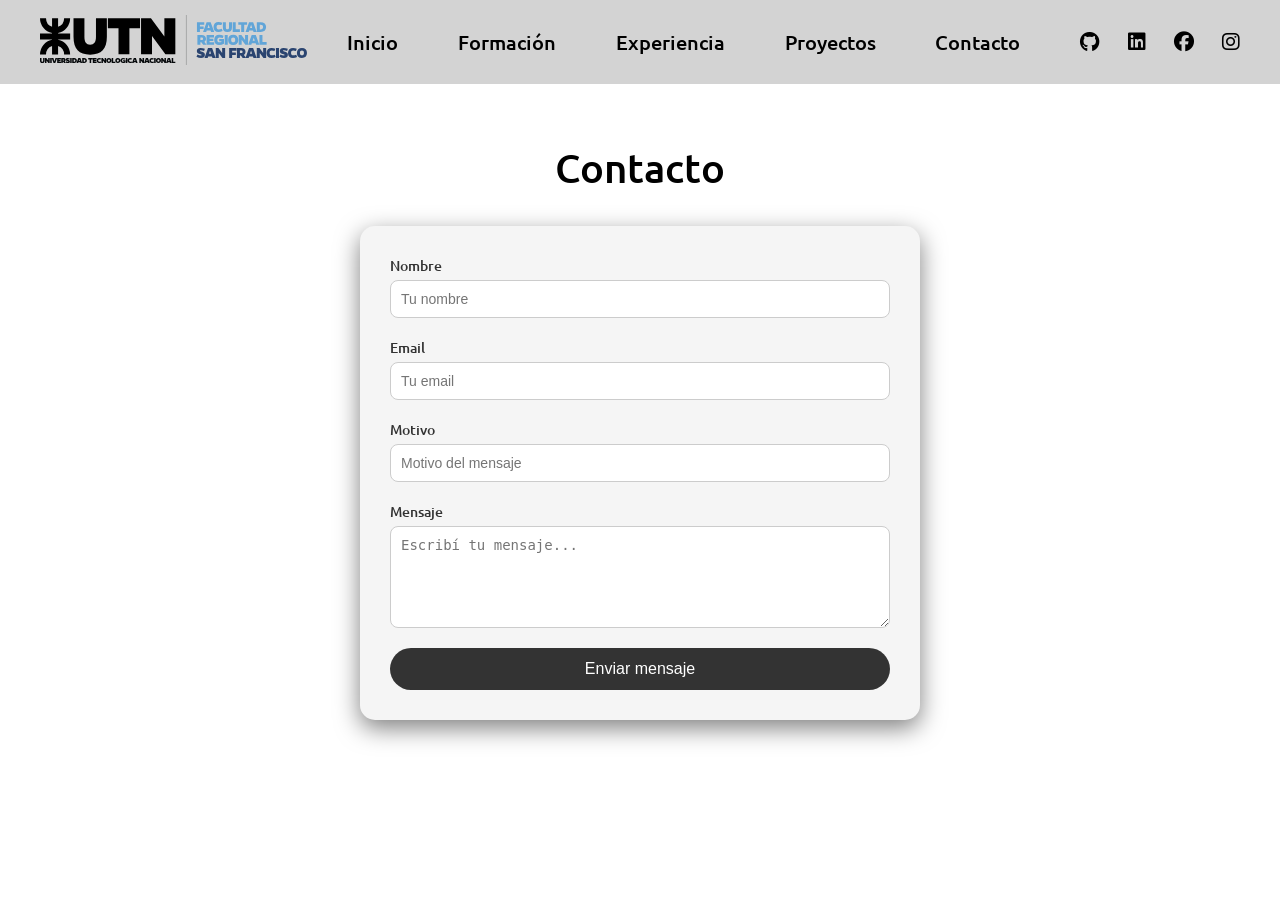
==== contacto.html @ 6164f5e6 "Contacto finalizado" ====
<!DOCTYPE html>
<html lang="es">
    <head>
        <title>Juancito Pérez | Estudiante Universitario</title>
        <link rel="stylesheet" href="/estilos/styles.css">
        <link rel="stylesheet" href="https://cdnjs.cloudflare.com/ajax/libs/font-awesome/6.5.0/css/all.min.css">

        <link rel="preconnect" href="https://fonts.googleapis.com">
        <link rel="preconnect" href="https://fonts.gstatic.com" crossorigin>
        <link href="https://fonts.googleapis.com/css2?family=Ubuntu:ital,wght@0,300;0,400;0,500;0,700;1,300;1,400;1,500;1,700&display=swap" rel="stylesheet">

    </head>
    <body>
        <header class="header">
        <div class="logo">
            <img src="imágenes/logos/logoutn.svg" alt="Logo UTN">
        </div>
        <nav class="nav">
            <a href="index.html">Inicio</a>
            <a href="formacion.html">Formación</a>
            <a href="experiencia.html">Experiencia</a>
            <a href="proyectos.html">Proyectos</a>
            <a href="contacto.html">Contacto</a>
        </nav>
        <div class="social">
            <a class = "fa-brands fa-github" href="https://github.com"></a>
            <a class = "fa-brands fa-linkedin" href="https://linkedin.com"></a>
            <a class = "fa-brands fa-facebook" href="https://facebook.com"></a>
            <a class = "fa-brands fa-instagram" href="https://instagram.com"></a>
        </div>
    </header>
    <section class="contacto">

    <h2 class="titulo-seccion">Contacto</h2>

    <div class="contenedor-formulario">
        <form class="formulario">

        <div class="grupo">
            <label>Nombre</label>
            <input type="text" placeholder="Tu nombre" required>
        </div>

        <div class="grupo">
            <label>Email</label>
            <input type="email" placeholder="Tu email" required>
        </div>

        <div class="grupo">
            <label>Motivo</label>
            <input type="text" placeholder="Motivo del mensaje" required>
        </div>

        <div class="grupo">
            <label>Mensaje</label>
            <textarea rows="5" placeholder="Escribí tu mensaje..." required></textarea>
        </div>

        <button type="submit" class="btn-enviar">Enviar mensaje</button>

        </form>
        </div>

    </section>
    </body>
---- estilos/styles.css ----
.header{
    display: flex;
    flex-direction: row;
    background: lightgrey;
    justify-content: center;
    padding: 15px 40px;
    align-items: center;
}

.logo{
    flex-grow: 1;
}
.logo img{
    height: 50px;
}
.nav {
  display: flex;
  gap: 30px;
  flex-grow: 3;
  align-items: center;
  justify-content: space-between;
  margin-right: 5%;
}

.nav a{
  color: black;
  text-decoration: none;
  font-size: 20px;
  transition: 0.3s;
}

.nav a:hover {
  color: white
}
.social {
  display: flex;
  gap: 15px;
  flex-grow: 1;
  justify-content: space-between;
}

.social a {
    color: black;
    text-decoration: none;
    font-size: 20px;
    transition: 0.3s;
}

.social a:hover {
  color: white;
}
body{
    margin: 0px;
}
.inicio {
  display: flex;
  align-items: center;
  justify-content: center;
  padding: 80px 60px;
  gap: 15%;
}

.inicio-texto {
  max-width: 500px;
}


.inicio-texto h1 {
  font-size: 70px;
  margin: 0;
  color: #333;
}

.inicio-texto h2 {
  margin: 15px 0;
  font-size: 38px;
  letter-spacing: 1px;
  color: #777;
}

.inicio-texto p {
  font-size: 20px;
  color: #555;
  line-height: 1.6;
}

.inicio-imagen img {
  max-width: 500px;
}

.contenedor-doble {
  display: flex;
  gap: 40px;
  padding: 2% 8%;
  background-color: white;
  position: relative;
}

.contenedor-doble::before {
  content: "";
  position: absolute;
  top: 10%;
  bottom: 5%;
  left: 50%;
  width: 1px;
  background-color: #ddd;
}
.contenido h3{
  font-size: 24px;
}
.contenido span{
  font-size: 18px;
}
.columna {
  flex: 1;
}

.titulo-seccion{
  font-size: 40px;
  
}

.lista-formacion,
.lista-habilidades {
  display: flex;
  flex-direction: column;
  gap: 30px;
}
.item-formacion {
  display: flex;
  align-items: flex-start;
  gap: 20px;
  background: #f5f5f5;
  padding: 20px;
  border-radius: 10px;
  transition: 0.3s;
  box-shadow: 0 0px 10px rgba(0, 0, 0, 0.2);
}

.item-formacion:hover {
  transform: translateY(-5px);
}
.item-habilidad {
  display: flex;
  align-items: flex-start;
  gap: 20px;
  background: #f5f5f5;
  padding: 20px;
  border-radius: 10px;
  transition: 0.3s;
  box-shadow: 0 0px 10px rgba(0, 0, 0, 0.2);
}

.item-habilidad:hover {
  transform: translateY(-5px);
}
.icono {
  font-size: 24px;
  color: #555;
  min-width: 40px;
}
.portfolio {
  margin-top: 2.5%;
  padding: 0 5% 5%;
  background-color: #ffffff;
}

.portfolio .titulo-seccion {
  font-size: 48px;
  margin-bottom: 5%;
  margin-left: 4.5%;
}

.grid-portfolio {
  display: flex;
  gap: 40px;
  justify-content: center;
  align-items: stretch;
}

.card-proyecto {
  width: 380px; 
  background: #f5f5f5;
  border-radius: 15px;
  overflow: hidden;
  transition: 0.3s;
  display: flex;
  flex-direction: column;
  box-shadow: 0 8px 20px rgba(0, 0, 0.5, 0.3);
}

.card-proyecto:hover {
  transform: translateY(-10px);
}

.card-proyecto img {
  width: 100%;
  height: 220px; 
  object-fit: cover;
}

.info-proyecto {
  padding: 25px;
  display: flex;
  flex-direction: column;
  justify-content: space-between;
  flex-grow: 1;
}

.info-proyecto h3 {
  margin: 0;
  font-size: 22px;
}

.info-proyecto p {
  font-size: 16px;
  margin: 15px 0;
}

.info-proyecto a {
  margin-top: auto;
  font-size: 16px;
  text-decoration: none;
  color: black;
}

.experiencia {
  padding: 0% 10%;
  background-color: white;
}

.experiencia .titulo-seccion {
  font-size: 48px;
  margin-bottom: 3%;
  color: #333;
}

.lista-experiencia {
  display: flex;
  flex-direction: column;
  gap: 30px;
}

.item-experiencia {
  display: flex;
  align-items: flex-start;
  gap: 20px;
  background: #f5f5f5;
  padding: 20px;
  border-radius: 15px;
  transition: 0.3s;
  box-shadow: 0 0px 10px rgba(0, 0, 0, 0.2);
}

.item-experiencia:hover {
  transform: translateY(-5px);
  box-shadow: 0 12px 25px rgba(0, 0, 0, 0.12);
}

.item-experiencia .icono {
  font-size: 26px;
  color: #555;
  min-width: 40px;
  margin-top: 4px;
}

.item-experiencia .contenido h3 {
  margin: 0;
  font-size: 22px;
  color: #333;
}

.item-experiencia .contenido span {
  display: block;
  margin-top: 6px;
  font-size: 14px;
  color: #777;
}

.item-experiencia .contenido p {
  margin-top: 10px;
  font-size: 16px;
  color: #555;
  line-height: 1.6;
}

h2,h3,h4,p,span,body,h1 {
  font-family: "Ubuntu", sans-serif;
  font-weight: 500;
  font-style: normal;
}


.contacto {
  padding: 2% 2%;
  background-color: #ffffff;
  text-align: center;
}


.contenedor-formulario {
  display: flex;
  justify-content: center;
}

.formulario {
  background: #f5f5f5;
  padding: 30px;
  border-radius: 15px;
  width: 100%;
  max-width: 500px;
  box-shadow: 0 8px 25px rgba(0, 0, 0, 0.5);
}

.grupo {
  display: flex;
  flex-direction: column;
  text-align: left;
  margin-bottom: 20px;
}

.grupo label {
  margin-bottom: 5px;
  font-size: 14px;
  color: #333;
}

.grupo input,
.grupo select,
.grupo textarea {
  padding: 10px;
  border-radius: 8px;
  border: 1px solid #ccc;
  font-size: 14px;
  outline: none;
  transition: 0.3s;
}

.grupo input:focus,
.grupo select:focus,
.grupo textarea:focus {
  border-color: #777;
}

.btn-enviar {
  width: 100%;
  padding: 12px;
  border: none;
  border-radius: 30px;
  background-color: #333;
  color: white;
  font-size: 16px;
  cursor: pointer;
  transition: 0.3s;
}

.btn-enviar:hover {
  background-color: #555;
}
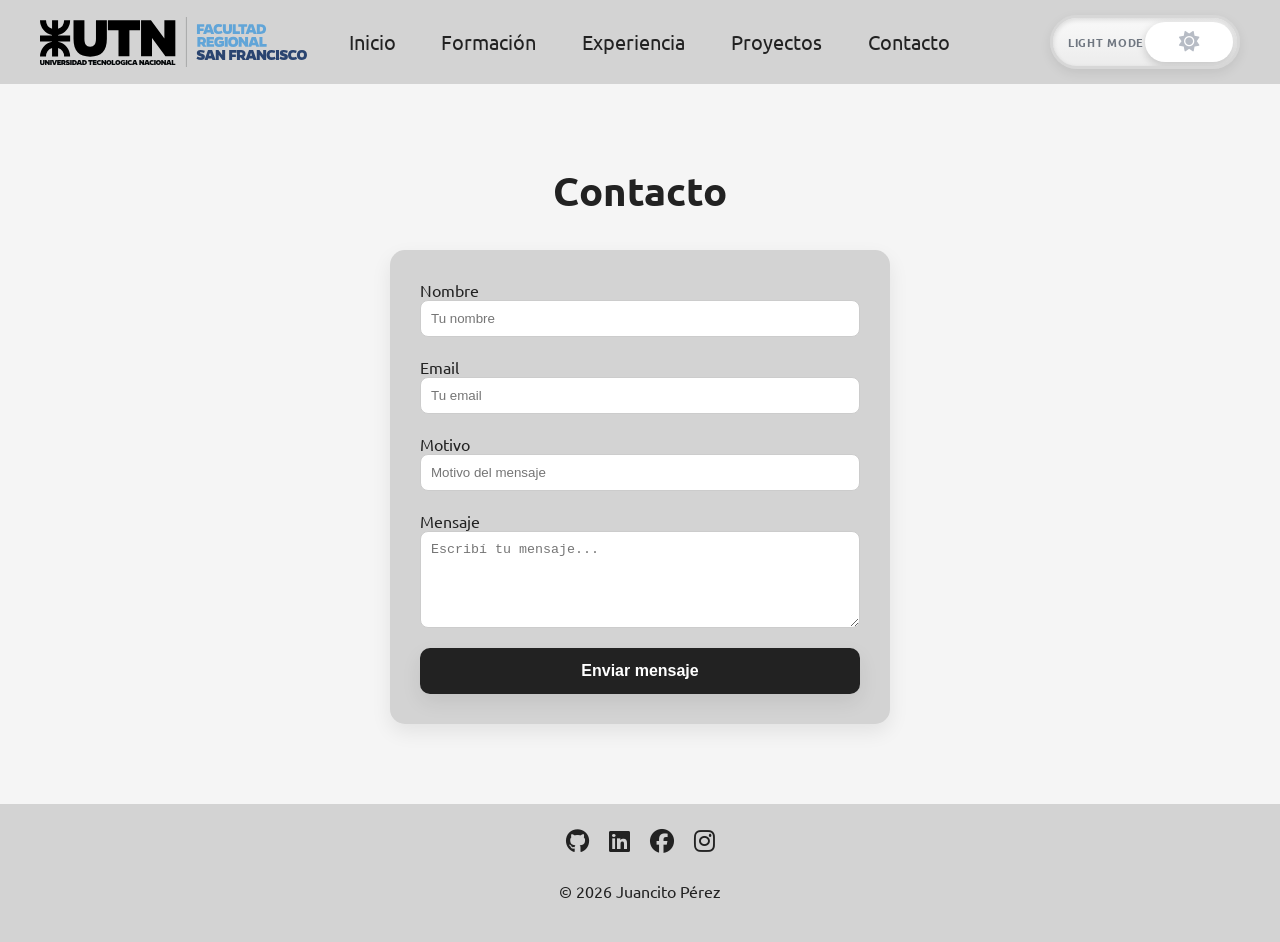
==== commit 391d82eb: "Contacto terminado" ====
--- a/contacto.html
+++ b/contacto.html
@@ -11,7 +11,9 @@
 
     </head>
     <body>
-        <header class="header">
+      <input type="checkbox" id="theme-toggle" class="theme-toggle">
+    <div class="page">
+    <header class="header">
         <div class="logo">
             <img src="imágenes/logos/logoutn.svg" alt="Logo UTN">
         </div>
@@ -22,38 +24,41 @@
             <a href="proyectos.html">Proyectos</a>
             <a href="contacto.html">Contacto</a>
         </nav>
-        <div class="social">
-            <a class = "fa-brands fa-github" href="https://github.com"></a>
-            <a class = "fa-brands fa-linkedin" href="https://linkedin.com"></a>
-            <a class = "fa-brands fa-facebook" href="https://facebook.com"></a>
-            <a class = "fa-brands fa-instagram" href="https://instagram.com"></a>
-        </div>
+       <label for="theme-toggle" class="theme-switch">
+            <span class="theme-switch__text theme-switch__text--light">LIGHT MODE</span>
+            <span class="theme-switch__text theme-switch__text--dark">DARK MODE</span>
+
+            <span class="theme-switch__thumb">
+                <i class="fa-solid fa-sun theme-icon theme-icon--sun"></i>
+                <i class="fa-solid fa-moon theme-icon theme-icon--moon"></i>
+            </span>
+        </label>
     </header>
     <section class="contacto">
 
     <h2 class="titulo-seccion">Contacto</h2>
 
     <div class="contenedor-formulario">
-        <form class="formulario">
+        <form class="formulario" action="https://formspree.io/f/xpqoeave" method="POST">
 
         <div class="grupo">
             <label>Nombre</label>
-            <input type="text" placeholder="Tu nombre" required>
+            <input type="text" name="nombre" placeholder="Tu nombre" required>
         </div>
 
         <div class="grupo">
             <label>Email</label>
-            <input type="email" placeholder="Tu email" required>
+            <input type="email" name="email"placeholder="Tu email" required>
         </div>
 
         <div class="grupo">
             <label>Motivo</label>
-            <input type="text" placeholder="Motivo del mensaje" required>
+            <input type="text" name="motivo" placeholder="Motivo del mensaje" required>
         </div>
 
         <div class="grupo">
             <label>Mensaje</label>
-            <textarea rows="5" placeholder="Escribí tu mensaje..." required></textarea>
+            <textarea rows="5" name="mensaje" placeholder="Escribí tu mensaje..." required></textarea>
         </div>
 
         <button type="submit" class="btn-enviar">Enviar mensaje</button>
@@ -62,4 +67,15 @@
         </div>
 
     </section>
-    </body>+    <footer class="footer">
+        <div class="footer-redes">
+            <a class="fa-brands fa-github" href="https://github.com" target="_blank"></a>
+            <a class="fa-brands fa-linkedin" href="https://linkedin.com" target="_blank"></a>
+            <a class="fa-brands fa-facebook" href="https://facebook.com" target="_blank"></a>
+            <a class="fa-brands fa-instagram" href="https://instagram.com" target="_blank"></a>
+        </div>
+        <p>© 2026 Juancito Pérez</p>
+    </footer>
+    </div>
+    </body>
+    </html>
--- a/estilos/styles.css
+++ b/estilos/styles.css
@@ -1,18 +1,61 @@
-.header{
-    display: flex;
-    flex-direction: row;
-    background: lightgrey;
-    justify-content: center;
-    padding: 15px 40px;
-    align-items: center;
-}
-
-.logo{
-    flex-grow: 1;
-}
-.logo img{
-    height: 50px;
-}
+/* VARIABLES */
+:root {
+  --texto: #222222;
+  --section-fondo: #f5f5f5;
+  --header-fondo: lightgrey;
+  --card-bg: #ffffff;
+  --shadow: 0 8px 20px rgba(0, 0, 0, 0.08);
+}
+
+/* RESET */
+*,
+*::before,
+*::after {
+  box-sizing: border-box;
+}
+
+body {
+  margin: 0;
+  font-family: 'Ubuntu', sans-serif;
+  overflow-x: hidden;
+}
+
+img {
+  max-width: 100%;
+  height: auto;
+  display: block;
+}
+
+/* CONTENEDOR GENERAL */
+.page {
+  min-height: 100vh;
+  background: var(--section-fondo);
+  color: var(--texto);
+  transition: 0.3s;
+}
+
+/* HEADER */
+.header {
+  display: flex;
+  flex-direction: row;
+  background: var(--header-fondo);
+  justify-content: center;
+  padding: 15px 40px;
+  align-items: center;
+  transition: 0.3s;
+  gap: 20px;
+}
+
+.logo {
+  flex-grow: 1;
+  min-width: 0;
+}
+
+.logo img {
+  height: 50px;
+  width: auto;
+}
+
 .nav {
   display: flex;
   gap: 30px;
@@ -20,173 +63,205 @@
   align-items: center;
   justify-content: space-between;
   margin-right: 5%;
-}
-
-.nav a{
-  color: black;
+  min-width: 0;
+  flex-wrap: wrap;
+}
+
+.nav a {
+  color: var(--texto);
   text-decoration: none;
   font-size: 20px;
   transition: 0.3s;
+  white-space: nowrap;
 }
 
 .nav a:hover {
-  color: white
-}
+  opacity: 0.6;
+}
+
 .social {
   display: flex;
   gap: 15px;
   flex-grow: 1;
   justify-content: space-between;
+  min-width: 0;
+  flex-wrap: wrap;
 }
 
 .social a {
-    color: black;
-    text-decoration: none;
-    font-size: 20px;
-    transition: 0.3s;
+  color: var(--texto);
+  font-size: 20px;
+  transition: 0.3s;
+  white-space: nowrap;
 }
 
 .social a:hover {
-  color: white;
-}
-body{
-    margin: 0px;
-}
+  opacity: 0.6;
+}
+
+/* BOTÓN DARK MODE */
+.theme-toggle {
+  display: none;
+}
+
+.theme-btn {
+  margin-left: 20px;
+  cursor: pointer;
+  font-size: 20px;
+  color: var(--texto);
+}
+
+/* INICIO */
 .inicio {
   display: flex;
   align-items: center;
   justify-content: center;
   padding: 80px 60px;
   gap: 15%;
+  background: var(--section-fondo);
 }
 
 .inicio-texto {
   max-width: 500px;
-}
-
+  min-width: 0;
+}
 
 .inicio-texto h1 {
   font-size: 70px;
   margin: 0;
-  color: #333;
 }
 
 .inicio-texto h2 {
   margin: 15px 0;
   font-size: 38px;
-  letter-spacing: 1px;
   color: #777;
 }
 
 .inicio-texto p {
   font-size: 20px;
-  color: #555;
   line-height: 1.6;
+}
+
+.inicio-imagen {
+  display: flex;
+  justify-content: center;
+  align-items: center;
 }
 
 .inicio-imagen img {
   max-width: 500px;
-}
-
+  width: 100%;
+}
+
+.experiencia,
+.portfolio {
+  padding: 5%;
+  background-color: var(--section-fondo);
+}
+
+/* CONTENEDOR DOBLE */
 .contenedor-doble {
   display: flex;
   gap: 40px;
-  padding: 2% 8%;
-  background-color: white;
+  padding: 80px 60px;
+  background: var(--section-fondo);
   position: relative;
 }
 
 .contenedor-doble::before {
   content: "";
   position: absolute;
-  top: 10%;
-  bottom: 5%;
+  top: 80px;
+  bottom: 80px;
   left: 50%;
   width: 1px;
-  background-color: #ddd;
-}
-.contenido h3{
-  font-size: 24px;
-}
-.contenido span{
-  font-size: 18px;
-}
+  background-color: #ccc;
+}
+
 .columna {
   flex: 1;
-}
-
-.titulo-seccion{
+  min-width: 0;
+}
+
+/* TÍTULOS */
+.titulo-seccion {
   font-size: 40px;
-  
-}
-
+  margin-top: 0;
+}
+
+/* LISTAS */
 .lista-formacion,
-.lista-habilidades {
+.lista-habilidades,
+.lista-experiencia {
   display: flex;
   flex-direction: column;
   gap: 30px;
 }
-.item-formacion {
-  display: flex;
-  align-items: flex-start;
+
+/* ITEMS */
+.item-formacion,
+.item-habilidad,
+.item-experiencia {
+  display: flex;
   gap: 20px;
-  background: #f5f5f5;
+  background: var(--card-bg);
   padding: 20px;
-  border-radius: 10px;
+  border-radius: 15px;
   transition: 0.3s;
-  box-shadow: 0 0px 10px rgba(0, 0, 0, 0.2);
-}
-
-.item-formacion:hover {
+  box-shadow: var(--shadow);
+}
+
+.item-formacion:hover,
+.item-habilidad:hover,
+.item-experiencia:hover {
   transform: translateY(-5px);
 }
-.item-habilidad {
-  display: flex;
-  align-items: flex-start;
-  gap: 20px;
-  background: #f5f5f5;
-  padding: 20px;
-  border-radius: 10px;
-  transition: 0.3s;
-  box-shadow: 0 0px 10px rgba(0, 0, 0, 0.2);
-}
-
-.item-habilidad:hover {
-  transform: translateY(-5px);
-}
+
+/* ICONOS */
 .icono {
   font-size: 24px;
-  color: #555;
   min-width: 40px;
 }
+
+/* CONTENIDO */
+.contenido h3 {
+  margin: 0;
+  font-size: 22px;
+}
+
+.contenido span {
+  font-size: 14px;
+  color: #777;
+}
+
+.contenido p {
+  margin-top: 8px;
+  font-size: 16px;
+}
+
+/* PORTFOLIO */
 .portfolio {
-  margin-top: 2.5%;
-  padding: 0 5% 5%;
-  background-color: #ffffff;
-}
-
-.portfolio .titulo-seccion {
-  font-size: 48px;
-  margin-bottom: 5%;
-  margin-left: 4.5%;
+  padding: 60px 80px;
+  background: var(--section-fondo);
 }
 
 .grid-portfolio {
   display: flex;
   gap: 40px;
   justify-content: center;
-  align-items: stretch;
+  flex-wrap: wrap;
 }
 
 .card-proyecto {
-  width: 380px; 
-  background: #f5f5f5;
+  width: 380px;
+  max-width: 100%;
+  background: var(--card-bg);
   border-radius: 15px;
   overflow: hidden;
   transition: 0.3s;
   display: flex;
   flex-direction: column;
-  box-shadow: 0 8px 20px rgba(0, 0, 0.5, 0.3);
+  box-shadow: var(--shadow);
 }
 
 .card-proyecto:hover {
@@ -195,7 +270,7 @@
 
 .card-proyecto img {
   width: 100%;
-  height: 220px; 
+  height: 220px;
   object-fit: cover;
 }
 
@@ -203,7 +278,6 @@
   padding: 25px;
   display: flex;
   flex-direction: column;
-  justify-content: space-between;
   flex-grow: 1;
 }
 
@@ -213,103 +287,34 @@
 }
 
 .info-proyecto p {
-  font-size: 16px;
   margin: 15px 0;
 }
 
 .info-proyecto a {
   margin-top: auto;
-  font-size: 16px;
   text-decoration: none;
-  color: black;
-}
-
-.experiencia {
-  padding: 0% 10%;
-  background-color: white;
-}
-
-.experiencia .titulo-seccion {
-  font-size: 48px;
-  margin-bottom: 3%;
-  color: #333;
-}
-
-.lista-experiencia {
-  display: flex;
-  flex-direction: column;
-  gap: 30px;
-}
-
-.item-experiencia {
-  display: flex;
-  align-items: flex-start;
-  gap: 20px;
-  background: #f5f5f5;
-  padding: 20px;
-  border-radius: 15px;
-  transition: 0.3s;
-  box-shadow: 0 0px 10px rgba(0, 0, 0, 0.2);
-}
-
-.item-experiencia:hover {
-  transform: translateY(-5px);
-  box-shadow: 0 12px 25px rgba(0, 0, 0, 0.12);
-}
-
-.item-experiencia .icono {
-  font-size: 26px;
-  color: #555;
-  min-width: 40px;
-  margin-top: 4px;
-}
-
-.item-experiencia .contenido h3 {
-  margin: 0;
-  font-size: 22px;
-  color: #333;
-}
-
-.item-experiencia .contenido span {
-  display: block;
-  margin-top: 6px;
-  font-size: 14px;
-  color: #777;
-}
-
-.item-experiencia .contenido p {
-  margin-top: 10px;
-  font-size: 16px;
-  color: #555;
-  line-height: 1.6;
-}
-
-h2,h3,h4,p,span,body,h1 {
-  font-family: "Ubuntu", sans-serif;
-  font-weight: 500;
-  font-style: normal;
-}
-
-
+  color: var(--texto);
+}
+
+/* CONTACTO */
 .contacto {
-  padding: 2% 2%;
-  background-color: #ffffff;
+  padding: 80px 20px;
+  background: var(--section-fondo);
   text-align: center;
 }
 
-
 .contenedor-formulario {
   display: flex;
   justify-content: center;
 }
 
 .formulario {
-  background: #f5f5f5;
+  background: var(--header-fondo);
   padding: 30px;
   border-radius: 15px;
   width: 100%;
   max-width: 500px;
-  box-shadow: 0 8px 25px rgba(0, 0, 0, 0.5);
+  box-shadow: var(--shadow);
 }
 
 .grupo {
@@ -317,12 +322,6 @@
   flex-direction: column;
   text-align: left;
   margin-bottom: 20px;
-}
-
-.grupo label {
-  margin-bottom: 5px;
-  font-size: 14px;
-  color: #333;
 }
 
 .grupo input,
@@ -331,29 +330,528 @@
   padding: 10px;
   border-radius: 8px;
   border: 1px solid #ccc;
-  font-size: 14px;
-  outline: none;
+  width: 100%;
+}
+
+/* DARK MODE */
+.theme-toggle:checked ~ .page {
+  --texto: #f2f2f2;
+  --section-fondo: #1a1a1a;
+  --header-fondo: #1f1f1f;
+  --card-bg: #242424;
+  --shadow: 0 8px 20px rgba(0, 0, 0, 0.4);
+}
+
+/* BOTÓN DARK MODE */
+.theme-toggle {
+  display: none;
+}
+
+.theme-switch {
+  width: clamp(140px, 18vw, 190px);
+  height: clamp(42px, 5vw, 54px);
+  border-radius: 999px;
+  position: relative;
+  display: flex;
+  align-items: center;
+  justify-content: space-between;
+  padding: 0 14px;
+  cursor: pointer;
+  overflow: hidden;
+  margin-left: 20px;
+  border: 3px solid #d7d7d7;
+  background: linear-gradient(180deg, #f9f9f9, #ececec);
+  box-shadow: inset 0 2px 5px rgba(0, 0, 0, 0.12), 0 4px 12px rgba(0, 0, 0, 0.08);
+  transition: 0.35s ease;
+  flex-shrink: 0;
+  box-sizing: border-box;
+}
+
+.theme-switch__text {
+  position: relative;
+  z-index: 3;
+  width: 50%;
+  font-size: clamp(8px, 0.9vw, 11px);
+  font-weight: 700;
+  letter-spacing: 0.7px;
+  line-height: 1;
+  user-select: none;
+  transition: 0.3s ease;
+  text-align: center;
+}
+
+.theme-switch__text--light {
+  color: #6f7680;
+}
+
+.theme-switch__text--dark {
+  color: transparent;
+}
+
+/* thumb */
+.theme-switch__thumb {
+  position: absolute;
+  top: 4px;
+  left: calc(50% + 0px);
+  width: calc(50% - 4px);
+  height: calc(100% - 8px);
+  border-radius: 999px;
+  background: #ffffff;
+  display: flex;
+  align-items: center;
+  justify-content: center;
+  box-shadow: 0 3px 8px rgba(0, 0, 0, 0.18);
+  transition: 0.35s ease;
+  z-index: 2;
+  box-sizing: border-box;
+}
+
+.theme-icon {
+  position: absolute;
+  font-size: clamp(16px, 1.6vw, 22px);
+  transition: 0.25s ease;
+}
+
+.theme-icon--sun {
+  color: #b7bcc5;
+  opacity: 1;
+  transform: scale(1);
+}
+
+.theme-icon--moon {
+  color: #b7bcc5;
+  opacity: 0;
+  transform: scale(0.7);
+}
+
+/* ESTADO ACTIVO: DARK MODE */
+.theme-toggle:checked ~ .page .theme-switch {
+  background: linear-gradient(180deg, #2b2f36, #1c1f25);
+  border-color: #111319;
+}
+
+.theme-toggle:checked ~ .page .theme-switch__thumb {
+  left: 4px;
+  background: #343946;
+}
+
+.theme-toggle:checked ~ .page .theme-switch__text--light {
+  color: transparent;
+}
+
+.theme-toggle:checked ~ .page .theme-switch__text--dark {
+  color: #f2f2f2;
+}
+
+.theme-toggle:checked ~ .page .theme-icon--sun {
+  opacity: 0;
+  transform: scale(0.7);
+}
+
+.theme-toggle:checked ~ .page .theme-icon--moon {
+  opacity: 1;
+  transform: scale(1);
+}
+
+/* FOOTER */
+.footer {
+  background: var(--header-fondo);
+  padding: 25px 40px;
+  display: flex;
+  flex-direction: column;
+  align-items: center;
+  gap: 12px;
+}
+
+.footer-redes {
+  display: flex;
+  gap: 20px;
+  align-items: center;
+  justify-content: center;
+  flex-wrap: wrap;
+}
+
+.footer-redes a {
+  color: var(--texto);
+  font-size: 24px;
+  text-decoration: none;
   transition: 0.3s;
 }
 
-.grupo input:focus,
-.grupo select:focus,
-.grupo textarea:focus {
-  border-color: #777;
-}
-
+.footer-redes a:hover {
+  opacity: 0.65;
+  transform: translateY(-2px);
+}
 .btn-enviar {
   width: 100%;
-  padding: 12px;
+  padding: 14px;
   border: none;
-  border-radius: 30px;
-  background-color: #333;
-  color: white;
+  border-radius: 10px;
+  background: var(--texto);
+  color: var(--card-bg);
   font-size: 16px;
+  font-weight: 600;
   cursor: pointer;
-  transition: 0.3s;
-}
-
+  transition: 0.3s ease;
+  box-shadow: var(--shadow);
+}
+
+/* hover */
 .btn-enviar:hover {
-  background-color: #555;
+  transform: translateY(-2px);
+  opacity: 0.9;
+} 
+/* RESPONSIVE */
+@media (max-width: 1200px) {
+  .inicio {
+    gap: 10%;
+    padding: 70px 40px;
+  }
+
+  .inicio-texto h1 {
+    font-size: 62px;
+  }
+
+  .inicio-texto h2 {
+    font-size: 34px;
+  }
+
+  .inicio-imagen img {
+    max-width: 430px;
+  }
+
+  .grid-portfolio {
+    gap: 30px;
+  }
+
+  .card-proyecto {
+    width: 340px;
+  }
+
+  .portfolio {
+    padding: 50px 40px;
+  }
+}
+
+@media (max-width: 992px) {
+  .header {
+    flex-wrap: wrap;
+    justify-content: space-between;
+    padding: 12px 20px;
+  }
+
+  .logo {
+    order: 1;
+    flex: 1 1 auto;
+  }
+
+  .theme-switch {
+    order: 2;
+    margin-left: 0;
+  }
+
+  .nav {
+    order: 3;
+    flex: 1 1 100%;
+    justify-content: center;
+    gap: 20px;
+    margin-right: 0;
+  }
+
+  .social {
+    order: 4;
+    flex: 1 1 100%;
+    justify-content: center;
+  }
+
+  .inicio {
+    flex-direction: column;
+    text-align: center;
+    gap: 30px;
+    padding: 60px 30px;
+  }
+
+  .inicio-texto {
+    max-width: 100%;
+  }
+
+  .inicio-imagen img {
+    max-width: 380px;
+    width: 100%;
+  }
+
+  .contenedor-doble {
+    flex-direction: column;
+    padding: 60px 30px;
+  }
+
+  .contenedor-doble::before {
+    display: none;
+  }
+
+  .portfolio {
+    padding: 45px 30px;
+  }
+
+  .grid-portfolio {
+    justify-content: center;
+  }
+
+  .card-proyecto {
+    width: 100%;
+    max-width: 500px;
+  }
+}
+
+@media (max-width: 768px) {
+  .header {
+    padding: 12px 16px;
+    gap: 12px;
+  }
+
+  .logo img {
+    height: 44px;
+  }
+
+  .nav {
+    gap: 14px;
+  }
+
+  .nav a {
+    font-size: 16px;
+  }
+
+  .social a {
+    font-size: 18px;
+  }
+
+  .inicio {
+    padding: 50px 20px;
+  }
+
+  .inicio-texto h1 {
+    font-size: 54px;
+  }
+
+  .inicio-texto h2 {
+    font-size: 28px;
+  }
+
+  .inicio-texto p {
+    font-size: 18px;
+  }
+
+  .inicio-imagen img {
+    max-width: 320px;
+  }
+
+  .titulo-seccion {
+    font-size: 34px;
+  }
+
+  .item-formacion,
+  .item-habilidad,
+  .item-experiencia {
+    padding: 18px;
+  }
+
+  .contenido h3,
+  .info-proyecto h3 {
+    font-size: 20px;
+  }
+
+  .contenido p,
+  .info-proyecto p {
+    font-size: 15px;
+  }
+
+  .portfolio {
+    padding: 40px 20px;
+  }
+
+  .grid-portfolio {
+    gap: 24px;
+  }
+
+  .card-proyecto img {
+    height: 200px;
+  }
+
+  .contacto {
+    padding: 60px 16px;
+  }
+
+  .formulario {
+    padding: 24px;
+  }
+
+  .footer {
+    padding: 22px 20px;
+  }
+}
+
+@media (max-width: 576px) {
+  .header {
+    padding: 10px 12px;
+  }
+
+  .logo img {
+    height: 38px;
+  }
+
+  .nav {
+    gap: 12px;
+  }
+
+  .nav a {
+    font-size: 14px;
+  }
+
+  .social {
+    gap: 12px;
+  }
+
+  .social a {
+    font-size: 16px;
+  }
+
+  .theme-switch {
+    width: 132px;
+    height: 42px;
+    padding: 0 8px;
+    border-width: 2px;
+  }
+
+  .theme-switch__text {
+    font-size: 8px;
+    letter-spacing: 0.4px;
+  }
+
+  .theme-icon {
+    font-size: 15px;
+  }
+
+  .inicio {
+    padding: 40px 16px;
+  }
+
+  .inicio-texto h1 {
+    font-size: 44px;
+  }
+
+  .inicio-texto h2 {
+    font-size: 24px;
+  }
+
+  .inicio-texto p {
+    font-size: 16px;
+    line-height: 1.5;
+  }
+
+  .inicio-imagen img {
+    max-width: 280px;
+  }
+
+  .titulo-seccion {
+    font-size: 30px;
+  }
+
+  .contenido h3,
+  .info-proyecto h3 {
+    font-size: 18px;
+  }
+
+  .contenido span {
+    font-size: 13px;
+  }
+
+  .contenido p,
+  .info-proyecto p {
+    font-size: 14px;
+  }
+
+  .portfolio {
+    padding: 35px 16px;
+  }
+
+  .grid-portfolio {
+    gap: 18px;
+  }
+
+  .card-proyecto img {
+    height: 180px;
+  }
+
+  .info-proyecto {
+    padding: 20px;
+  }
+
+  .contacto {
+    padding: 50px 14px;
+  }
+
+  .formulario {
+    padding: 20px;
+  }
+
+  .grupo input,
+  .grupo select,
+  .grupo textarea {
+    padding: 9px;
+  }
+
+  .footer {
+    padding: 18px 14px;
+  }
+
+  .footer-redes a {
+    font-size: 22px;
+  }
+}
+
+@media (max-width: 420px) {
+  .header {
+    justify-content: center;
+  }
+
+  .nav {
+    gap: 10px;
+  }
+
+  .nav a {
+    font-size: 13px;
+  }
+
+  .inicio-texto h1 {
+    font-size: 38px;
+  }
+
+  .inicio-texto h2 {
+    font-size: 22px;
+  }
+
+  .inicio-imagen img {
+    max-width: 240px;
+  }
+
+  .titulo-seccion {
+    font-size: 28px;
+  }
+
+  .card-proyecto img {
+    height: 165px;
+  }
+
+  .theme-switch {
+    width: 124px;
+    height: 40px;
+  }
+
+  .theme-switch__text {
+    font-size: 7px;
+  }
+
+  .theme-icon {
+    font-size: 14px;
+  }
 }
